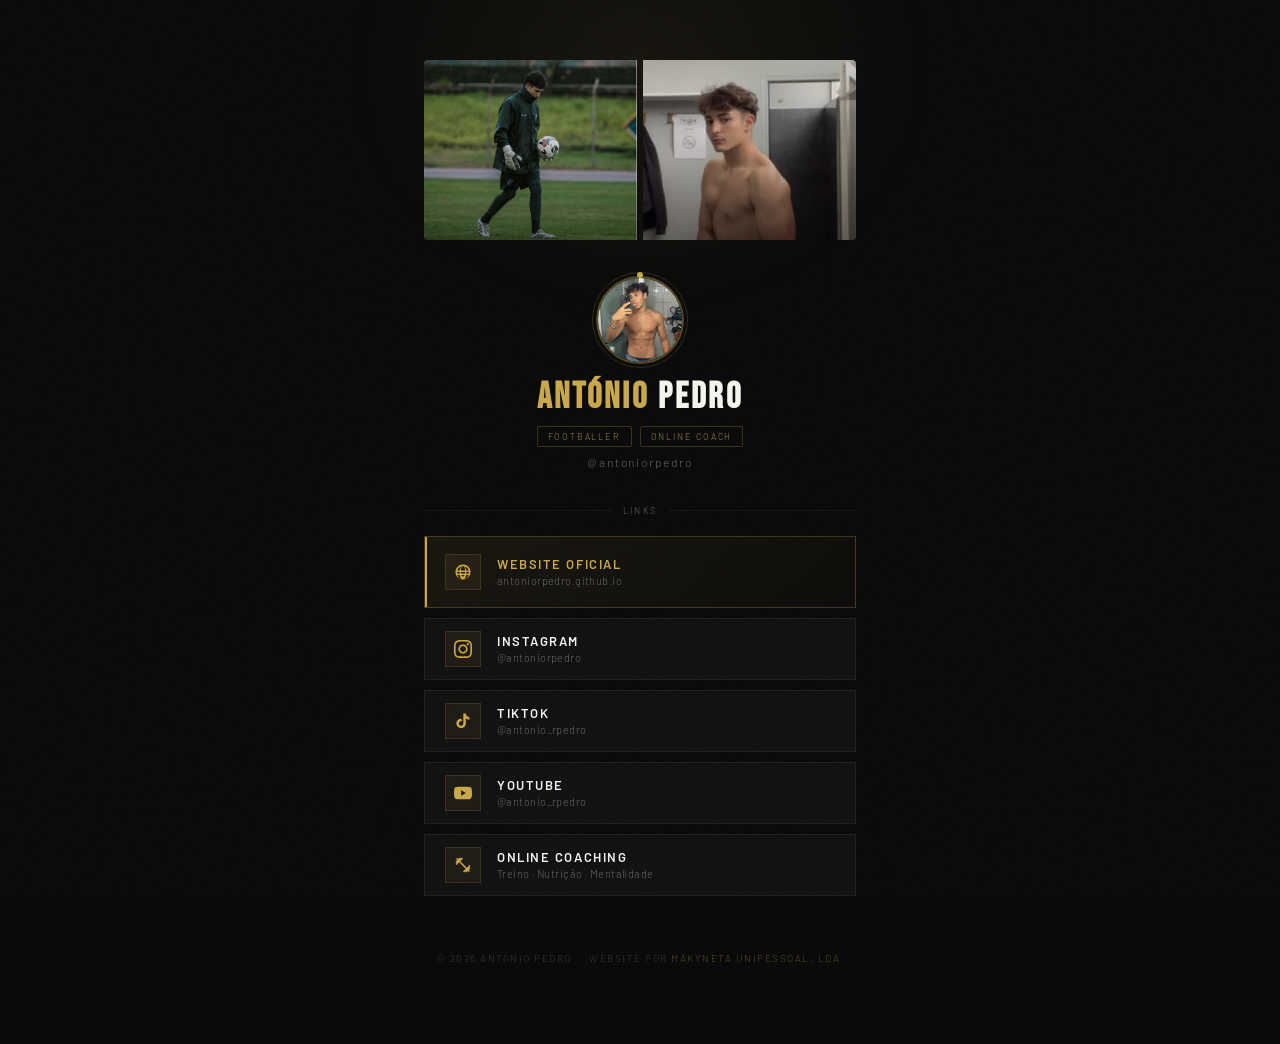
==== links.html @ 4de97ad0 "May 18, 2026" ====
<head>
    <!--Metadados -->
    <meta charset="UTF-8">
    <meta name="viewport" content="width=device-width, initial-scale=1.0">
    <meta name="description" content="António Pedro — Guarda-redes profissional e online coach. Treino personalizado, plano alimentar e mentalidade vencedora para transformar o teu corpo e a tua vida.">
    <meta name="author" content="Makyneta Unipessoal, Lda.">
    <!-- Styles -->
    <link rel="stylesheet" href="assets/styles/links.css">
    <!-- Font -->
    <link href="https://fonts.googleapis.com/css2?family=Bebas+Neue&family=Barlow:ital,wght@0,300;0,400;0,600;0,700;1,300&display=swap" rel="stylesheet">    <!-- Scripts -->
    <!-- Title_Favicon -->
    <title>António Pedro — Footballer & Online Coach</title>
    <link rel="icon" href="assets/images/favicon.png" type="image/png">
</head>
<body>

<div class="bg-grain"></div>
<div class="bg-glow"></div>

<div class="wrapper">

  <!-- PHOTO STRIP -->
  <div class="photo-strip">
    <div class="photo">
      <img src="assets/images/acm.png" alt="António Pedro">
    </div>
    <!-- <div class="photo featured">
      <img src="assets/images/braco.jpg" alt="António Pedro">
    </div> -->
    <div class="photo">
      <img src="assets/images/espelho-braco.png" alt="António Pedro">
    </div>
  </div>

  <!-- AVATAR -->
  <div class="avatar-wrap">
    <img class="avatar" src="assets/images/profile.jpg" alt="António Pedro">
    <div class="avatar-ring"></div>
  </div>

  <!-- IDENTITY -->
  <h1 class="name"><span>ANTÓNIO</span> PEDRO</h1>

  <div class="role-tags">
    <span class="tag">Footballer</span>
    <span class="tag">Online Coach</span>
  </div>

  <p class="handle">@antoniorpedro</p>

  <!-- DIVIDER -->
  <div class="divider">
    <div class="divider-line"></div>
    <span class="divider-label">Links</span>
    <div class="divider-line"></div>
  </div>

  <!-- LINKS -->
  <div class="links-list">

    <!-- Website -->
    <a href="https://antoniorpedro.github.io" target="_blank" class="link-item featured">
      <div class="link-icon">
        <svg viewBox="0 0 24 24" xmlns="http://www.w3.org/2000/svg">
          <path d="M12 2C6.477 2 2 6.477 2 12s4.477 10 10 10 10-4.477 10-10S17.523 2 12 2zm0 2c.55 0 1.386.62 2.144 2.144A12.87 12.87 0 0 1 14.9 10H9.1a12.87 12.87 0 0 1 .756-3.856C10.614 4.62 11.45 4 12 4zm-2.2.406C8.928 5.74 8.1 7.76 7.72 10H4.26A8.01 8.01 0 0 1 9.8 4.406zM14.2 4.406A8.01 8.01 0 0 1 19.74 10h-3.46c-.38-2.24-1.208-4.26-2.08-5.594zM4.06 12h3.66c.06.67.17 1.34.33 2H4.26a8.04 8.04 0 0 1-.2-2zm5.04 0h5.8c-.07.68-.18 1.35-.36 2H9.46c-.18-.65-.29-1.32-.36-2zm7.24 0h3.6c-.04.68-.12 1.35-.26 2h-3.67c.16-.65.27-1.32.33-2zM4.26 16h3.46c.38 2.24 1.208 4.26 2.08 5.594A8.01 8.01 0 0 1 4.26 16zm5.64 0h4.2c-.758 1.524-1.594 2.144-2.1 2.144-.55 0-1.386-.62-2.1-2.144zm6.34 0h3.46a8.01 8.01 0 0 1-5.54 5.594C15.052 20.26 15.88 18.24 16.24 16z"/>
        </svg>
      </div>
      <div class="link-text">
        <span class="link-title">Website Oficial</span>
        <span class="link-sub">antoniorpedro.github.io</span>
      </div>
      <div class="link-arrow">
        <svg viewBox="0 0 24 24"><line x1="5" y1="12" x2="19" y2="12"/><polyline points="12 5 19 12 12 19"/></svg>
      </div>
    </a>

    <!-- Instagram -->
    <a href="https://instagram.com/antoniorpedro" target="_blank" class="link-item">
      <div class="link-icon">
        <svg viewBox="0 0 24 24" xmlns="http://www.w3.org/2000/svg">
          <path d="M12 2.163c3.204 0 3.584.012 4.85.07 3.252.148 4.771 1.691 4.919 4.919.058 1.265.069 1.645.069 4.849 0 3.205-.012 3.584-.069 4.849-.149 3.225-1.664 4.771-4.919 4.919-1.266.058-1.644.07-4.85.07-3.204 0-3.584-.012-4.849-.07-3.26-.149-4.771-1.699-4.919-4.92-.058-1.265-.07-1.644-.07-4.849 0-3.204.013-3.583.07-4.849.149-3.227 1.664-4.771 4.919-4.919 1.266-.057 1.645-.069 4.849-.069zm0-2.163c-3.259 0-3.667.014-4.947.072-4.358.2-6.78 2.618-6.98 6.98-.059 1.281-.073 1.689-.073 4.948 0 3.259.014 3.668.072 4.948.2 4.358 2.618 6.78 6.98 6.98 1.281.058 1.689.072 4.948.072 3.259 0 3.668-.014 4.948-.072 4.354-.2 6.782-2.618 6.979-6.98.059-1.28.073-1.689.073-4.948 0-3.259-.014-3.667-.072-4.947-.196-4.354-2.617-6.78-6.979-6.98-1.281-.059-1.69-.073-4.949-.073zm0 5.838c-3.403 0-6.162 2.759-6.162 6.162s2.759 6.163 6.162 6.163 6.162-2.759 6.162-6.163c0-3.403-2.759-6.162-6.162-6.162zm0 10.162c-2.209 0-4-1.79-4-4 0-2.209 1.791-4 4-4s4 1.791 4 4c0 2.21-1.791 4-4 4zm6.406-11.845c-.796 0-1.441.645-1.441 1.44s.645 1.44 1.441 1.44c.795 0 1.439-.645 1.439-1.44s-.644-1.44-1.439-1.44z"/>
        </svg>
      </div>
      <div class="link-text">
        <span class="link-title">Instagram</span>
        <span class="link-sub">@antoniorpedro</span>
      </div>
      <div class="link-arrow">
        <svg viewBox="0 0 24 24"><line x1="5" y1="12" x2="19" y2="12"/><polyline points="12 5 19 12 12 19"/></svg>
      </div>
    </a>

    <!-- TikTok -->
    <a href="https://tiktok.com/@antonio_rpedro" target="_blank" class="link-item">
      <div class="link-icon">
        <svg viewBox="0 0 24 24" xmlns="http://www.w3.org/2000/svg">
          <path d="M19.59 6.69a4.83 4.83 0 0 1-3.77-4.25V2h-3.45v13.67a2.89 2.89 0 0 1-2.88 2.5 2.89 2.89 0 0 1-2.89-2.89 2.89 2.89 0 0 1 2.89-2.89c.28 0 .54.04.79.1V9.01a6.33 6.33 0 0 0-.79-.05 6.34 6.34 0 0 0-6.34 6.34 6.34 6.34 0 0 0 6.34 6.34 6.34 6.34 0 0 0 6.33-6.34V8.69a8.18 8.18 0 0 0 4.78 1.52V6.78a4.85 4.85 0 0 1-1.01-.09z"/>
        </svg>
      </div>
      <div class="link-text">
        <span class="link-title">TikTok</span>
        <span class="link-sub">@antonio_rpedro</span>
      </div>
      <div class="link-arrow">
        <svg viewBox="0 0 24 24"><line x1="5" y1="12" x2="19" y2="12"/><polyline points="12 5 19 12 12 19"/></svg>
      </div>
    </a>

    <!-- YouTube -->
    <a href="https://youtube.com/@antonio_rpedro" target="_blank" class="link-item">
      <div class="link-icon">
        <svg viewBox="0 0 24 24" xmlns="http://www.w3.org/2000/svg">
          <path d="M23.498 6.186a3.016 3.016 0 0 0-2.122-2.136C19.505 3.545 12 3.545 12 3.545s-7.505 0-9.377.505A3.017 3.017 0 0 0 .502 6.186C0 8.07 0 12 0 12s0 3.93.502 5.814a3.016 3.016 0 0 0 2.122 2.136c1.871.505 9.376.505 9.376.505s7.505 0 9.377-.505a3.015 3.015 0 0 0 2.122-2.136C24 15.93 24 12 24 12s0-3.93-.502-5.814zM9.545 15.568V8.432L15.818 12l-6.273 3.568z"/>
        </svg>
      </div>
      <div class="link-text">
        <span class="link-title">YouTube</span>
        <span class="link-sub">@antonio_rpedro</span>
      </div>
      <div class="link-arrow">
        <svg viewBox="0 0 24 24"><line x1="5" y1="12" x2="19" y2="12"/><polyline points="12 5 19 12 12 19"/></svg>
      </div>
    </a>

    <!-- Online Coach -->
    <a href="https://makyneta.github.io/antoniorpedro#servicos" target="_blank" class="link-item">
      <div class="link-icon">
        <svg viewBox="0 0 24 24" xmlns="http://www.w3.org/2000/svg">
          <path d="M20.57 14.86L22 13.43 20.57 12 17 15.57 8.43 7 12 3.43 10.57 2 9.14 3.43 7.71 2 5.57 4.14 4.14 2.71 2.71 4.14l1.43 1.43L2 7.71l1.43 1.43L2 10.57 3.43 12 7 8.43 15.57 17 12 20.57 13.43 22l1.43-1.43L16.29 22l2.14-2.14 1.43 1.43 1.43-1.43-1.43-1.43L22 16.29l-1.43-1.43z"/>
        </svg>
      </div>
      <div class="link-text">
        <span class="link-title">Online Coaching</span>
        <span class="link-sub">Treino · Nutrição · Mentalidade</span>
      </div>
      <div class="link-arrow">
        <svg viewBox="0 0 24 24"><line x1="5" y1="12" x2="19" y2="12"/><polyline points="12 5 19 12 12 19"/></svg>
      </div>
    </a>

  </div>

  <!-- FOOTER -->
  <div class="page-footer">
    <p>© 2026 António Pedro &nbsp;·&nbsp; Website por <a href="https://makyneta.github.io" target="_blank">Makyneta Unipessoal, Lda.</a></p>
  </div>

</div>
</body>
</html>
---- assets/styles/links.css ----
*, *::before, *::after { margin: 0; padding: 0; box-sizing: border-box; }

  :root {
    --gold: #C9A84C;
    --gold-light: #E8C96A;
    --gold-dim: rgba(201,168,76,0.12);
    --black: #0A0A0A;
    --dark: #111111;
    --white: #F5F3EE;
    --grey: #666;
  }

  html { scroll-behavior: smooth; }

  body {
    min-height: 100vh;
    background: var(--black);
    color: var(--white);
    font-family: 'Barlow', sans-serif;
    font-weight: 300;
    display: flex;
    flex-direction: column;
    align-items: center;
    overflow-x: hidden;
  }

  /* ── BACKGROUND ── */
  .bg-grain {
    position: fixed; inset: 0; z-index: 0;
    pointer-events: none;
    background-image: url("data:image/svg+xml,%3Csvg viewBox='0 0 256 256' xmlns='http://www.w3.org/2000/svg'%3E%3Cfilter id='noise'%3E%3CfeTurbulence type='fractalNoise' baseFrequency='0.9' numOctaves='4' stitchTiles='stitch'/%3E%3C/filter%3E%3Crect width='100%25' height='100%25' filter='url(%23noise)' opacity='0.04'/%3E%3C/svg%3E");
    opacity: 0.5;
  }
  .bg-glow {
    position: fixed;
    top: -20vh; left: 50%;
    transform: translateX(-50%);
    width: 600px; height: 500px;
    background: radial-gradient(ellipse at center, rgba(201,168,76,0.07) 0%, transparent 70%);
    pointer-events: none;
    z-index: 0;
  }

  /* ── WRAPPER ── */
  .wrapper {
    position: relative; z-index: 1;
    width: 100%;
    max-width: 480px;
    padding: 60px 24px 80px;
    display: flex;
    flex-direction: column;
    align-items: center;
  }

  /* ── PHOTO STRIP ── */
  .photo-strip {
    width: 100%;
    display: flex;
    gap: 6px;
    margin-bottom: 36px;
    height: 180px;
    opacity: 0;
    animation: fadeUp 0.7s 0.1s forwards;
  }
  .photo-strip .photo {
    flex: 1;
    overflow: hidden;
    position: relative;
  }
  .photo-strip .photo:first-child { border-radius: 4px 0 0 4px; }
  .photo-strip .photo:last-child  { border-radius: 0 4px 4px 0; }
  .photo-strip .photo img {
    width: 100%; height: 100%;
    object-fit: cover;
    object-position: top center;
    filter: grayscale(20%) contrast(1.05);
    transition: transform 0.5s ease, filter 0.4s;
    display: block;
  }
  .photo-strip .photo:hover img {
    transform: scale(1.06);
    filter: grayscale(0%) contrast(1.05);
  }
  /* Gold shimmer overlay on photos */
  .photo-strip .photo::after {
    content: '';
    position: absolute; inset: 0;
    background: linear-gradient(to bottom, transparent 50%, rgba(10,10,10,0.4) 100%);
    pointer-events: none;
  }
  /* Feature the middle photo taller */
  .photo-strip .photo.featured {
    flex: 1.4;
  }

  /* ── AVATAR & IDENTITY ── */
  .avatar-wrap {
    position: relative;
    width: 88px; height: 88px;
    margin-bottom: 16px;
    opacity: 0;
    animation: fadeUp 0.7s 0.25s forwards;
  }
  .avatar {
    width: 88px; height: 88px;
    border-radius: 50%;
    object-fit: cover;
    object-position: top;
    border: 2px solid rgba(201,168,76,0.4);
  }
  .avatar-ring {
    position: absolute; inset: -4px;
    border-radius: 50%;
    border: 1px solid rgba(201,168,76,0.2);
    animation: spin 10s linear infinite;
  }
  .avatar-ring::before {
    content: '';
    position: absolute;
    top: -1px; left: 50%;
    transform: translateX(-50%);
    width: 6px; height: 6px;
    border-radius: 50%;
    background: var(--gold);
  }
  @keyframes spin { from { transform: rotate(0deg); } to { transform: rotate(360deg); } }

  .name {
    font-family: 'Bebas Neue', sans-serif;
    font-size: 36px;
    letter-spacing: 0.08em;
    color: var(--white);
    text-align: center;
    line-height: 1;
    opacity: 0;
    animation: fadeUp 0.7s 0.35s forwards;
  }
  .name span { color: var(--gold); }

  .role-tags {
    display: flex;
    gap: 8px;
    margin-top: 10px;
    margin-bottom: 8px;
    opacity: 0;
    animation: fadeUp 0.7s 0.45s forwards;
  }
  .tag {
    font-size: 9px;
    letter-spacing: 0.2em;
    text-transform: uppercase;
    color: rgba(201,168,76,0.8);
    border: 1px solid rgba(201,168,76,0.25);
    padding: 4px 10px;
    border-radius: 2px;
  }

  .handle {
    font-size: 12px;
    letter-spacing: 0.15em;
    color: var(--grey);
    text-align: center;
    margin-bottom: 36px;
    opacity: 0;
    animation: fadeUp 0.7s 0.5s forwards;
  }

  /* ── DIVIDER ── */
  .divider {
    width: 100%;
    display: flex;
    align-items: center;
    gap: 12px;
    margin-bottom: 20px;
    opacity: 0;
    animation: fadeUp 0.7s 0.55s forwards;
  }
  .divider-line { flex: 1; height: 1px; background: rgba(255,255,255,0.06); }
  .divider-label {
    font-size: 9px;
    letter-spacing: 0.25em;
    text-transform: uppercase;
    color: var(--grey);
  }

  /* ── LINKS ── */
  .links-list {
    width: 100%;
    display: flex;
    flex-direction: column;
    gap: 10px;
    margin-bottom: 32px;
  }

  .link-item {
    display: flex;
    align-items: center;
    gap: 16px;
    padding: 0 20px;
    height: 62px;
    text-decoration: none;
    background: rgba(255,255,255,0.03);
    border: 1px solid rgba(255,255,255,0.06);
    position: relative;
    overflow: hidden;
    opacity: 0;
    transition: border-color 0.3s, background 0.3s, transform 0.25s cubic-bezier(.16,1,.3,1);
  }
  .link-item::before {
    content: '';
    position: absolute;
    left: 0; top: 0; bottom: 0;
    width: 2px;
    background: var(--gold);
    transform: scaleY(0);
    transition: transform 0.3s cubic-bezier(.16,1,.3,1);
  }
  .link-item:hover {
    border-color: rgba(201,168,76,0.3);
    background: rgba(201,168,76,0.05);
    transform: translateX(4px);
  }
  .link-item:hover::before { transform: scaleY(1); }

  /* Staggered fade-in */
  .link-item:nth-child(1) { animation: fadeUp 0.6s 0.6s forwards; }
  .link-item:nth-child(2) { animation: fadeUp 0.6s 0.68s forwards; }
  .link-item:nth-child(3) { animation: fadeUp 0.6s 0.76s forwards; }
  .link-item:nth-child(4) { animation: fadeUp 0.6s 0.84s forwards; }
  .link-item:nth-child(5) { animation: fadeUp 0.6s 0.92s forwards; }

  .link-icon {
    width: 36px; height: 36px;
    display: flex; align-items: center; justify-content: center;
    flex-shrink: 0;
    background: rgba(201,168,76,0.08);
    border: 1px solid rgba(201,168,76,0.15);
  }
  .link-icon svg {
    width: 18px; height: 18px;
    fill: var(--gold);
  }

  .link-text {
    flex: 1;
  }
  .link-title {
    font-size: 13px;
    letter-spacing: 0.12em;
    text-transform: uppercase;
    font-weight: 600;
    color: var(--white);
    display: block;
    line-height: 1.2;
  }
  .link-sub {
    font-size: 11px;
    color: var(--grey);
    letter-spacing: 0.04em;
    display: block;
    margin-top: 2px;
  }

  .link-arrow {
    width: 20px; height: 20px;
    display: flex; align-items: center; justify-content: center;
    flex-shrink: 0;
    opacity: 0;
    transform: translateX(-6px);
    transition: opacity 0.2s, transform 0.2s;
  }
  .link-arrow svg {
    width: 14px; height: 14px;
    stroke: var(--gold);
    stroke-width: 1.5;
    fill: none;
  }
  .link-item:hover .link-arrow { opacity: 1; transform: translateX(0); }

  /* Featured link (website) */
  .link-item.featured {
    height: 72px;
    background: linear-gradient(135deg, rgba(201,168,76,0.08) 0%, rgba(201,168,76,0.02) 100%);
    border-color: rgba(201,168,76,0.25);
  }
  .link-item.featured .link-title { color: var(--gold); }
  .link-item.featured::before { transform: scaleY(1); }

  /* ── FOOTER ── */
  .page-footer {
    margin-top: 24px;
    text-align: center;
    opacity: 0;
    animation: fadeUp 0.6s 1.1s forwards;
  }
  .page-footer p {
    font-size: 10px;
    letter-spacing: 0.15em;
    color: rgba(102,102,102,0.5);
    text-transform: uppercase;
  }
  .page-footer a {
    color: rgba(201,168,76,0.4);
    text-decoration: none;
    transition: color 0.2s;
  }
  .page-footer a:hover { color: var(--gold); }

  /* ── ANIMATIONS ── */
  @keyframes fadeUp {
    from { opacity: 0; transform: translateY(20px); }
    to   { opacity: 1; transform: translateY(0); }
  }
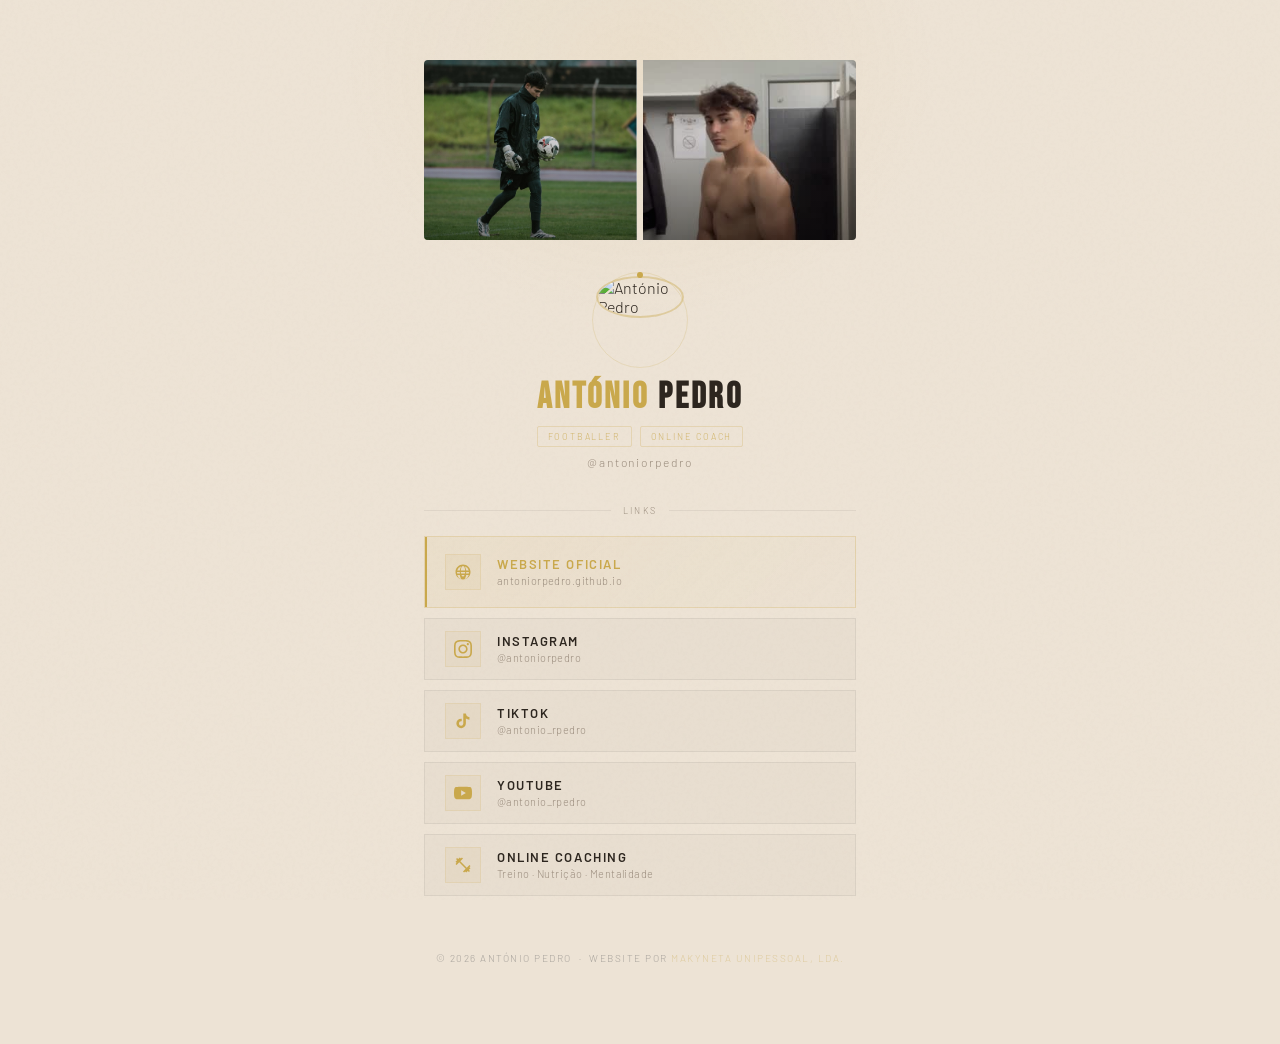
==== commit 00068cf4: "Website remake" ====
--- a/links.html
+++ b/links.html
@@ -1,15 +1,26 @@
+<!DOCTYPE html>
+<html lang="pt">
 <head>
-    <!--Metadados -->
+    <!-- Metadados -->
     <meta charset="UTF-8">
     <meta name="viewport" content="width=device-width, initial-scale=1.0">
     <meta name="description" content="António Pedro — Guarda-redes profissional e online coach. Treino personalizado, plano alimentar e mentalidade vencedora para transformar o teu corpo e a tua vida.">
     <meta name="author" content="Makyneta Unipessoal, Lda.">
+
+    <!-- Open Graph -->
+    <meta property="og:title" content="António Pedro | Online Coach">
+    <meta property="og:description" content="Guarda-redes profissional &amp; Online Coach. Transforma o teu corpo e a tua mente com treino personalizado.">
+    <meta property="og:image" content="https://antoniorpedro.github.io/assets/images/profile.jpg">
+    <meta property="og:url" content="https://antoniorpedro.github.io">
+    <meta property="og:type" content="website">
+    <meta name="twitter:card" content="summary_large_image">
+
     <!-- Styles -->
     <link rel="stylesheet" href="assets/styles/links.css">
     <!-- Font -->
-    <link href="https://fonts.googleapis.com/css2?family=Bebas+Neue&family=Barlow:ital,wght@0,300;0,400;0,600;0,700;1,300&display=swap" rel="stylesheet">    <!-- Scripts -->
-    <!-- Title_Favicon -->
-    <title>António Pedro — Footballer & Online Coach</title>
+    <link href="https://fonts.googleapis.com/css2?family=Bebas+Neue&family=Barlow:ital,wght@0,300;0,400;0,600;0,700;1,300&display=swap" rel="stylesheet">
+    <!-- Title & Favicon -->
+    <title>António Pedro | Online Coach</title>
     <link rel="icon" href="assets/images/favicon.png" type="image/png">
 </head>
 <body>
--- a/assets/styles/links.css
+++ b/assets/styles/links.css
@@ -4,10 +4,10 @@
     --gold: #C9A84C;
     --gold-light: #E8C96A;
     --gold-dim: rgba(201,168,76,0.12);
-    --black: #0A0A0A;
-    --dark: #111111;
-    --white: #F5F3EE;
-    --grey: #666;
+    --black: #EDE3D5;
+    --dark: #E4D8C6;
+    --white: #2D261F;
+    --grey: #9A8C7D;
   }
 
   html { scroll-behavior: smooth; }
@@ -175,7 +175,7 @@
     opacity: 0;
     animation: fadeUp 0.7s 0.55s forwards;
   }
-  .divider-line { flex: 1; height: 1px; background: rgba(255,255,255,0.06); }
+  .divider-line { flex: 1; height: 1px; background: rgba(10,10,10,0.06); }
   .divider-label {
     font-size: 9px;
     letter-spacing: 0.25em;
@@ -199,8 +199,8 @@
     padding: 0 20px;
     height: 62px;
     text-decoration: none;
-    background: rgba(255,255,255,0.03);
-    border: 1px solid rgba(255,255,255,0.06);
+    background: rgba(10,10,10,0.02);
+    border: 1px solid rgba(10,10,10,0.06);
     position: relative;
     overflow: hidden;
     opacity: 0;
